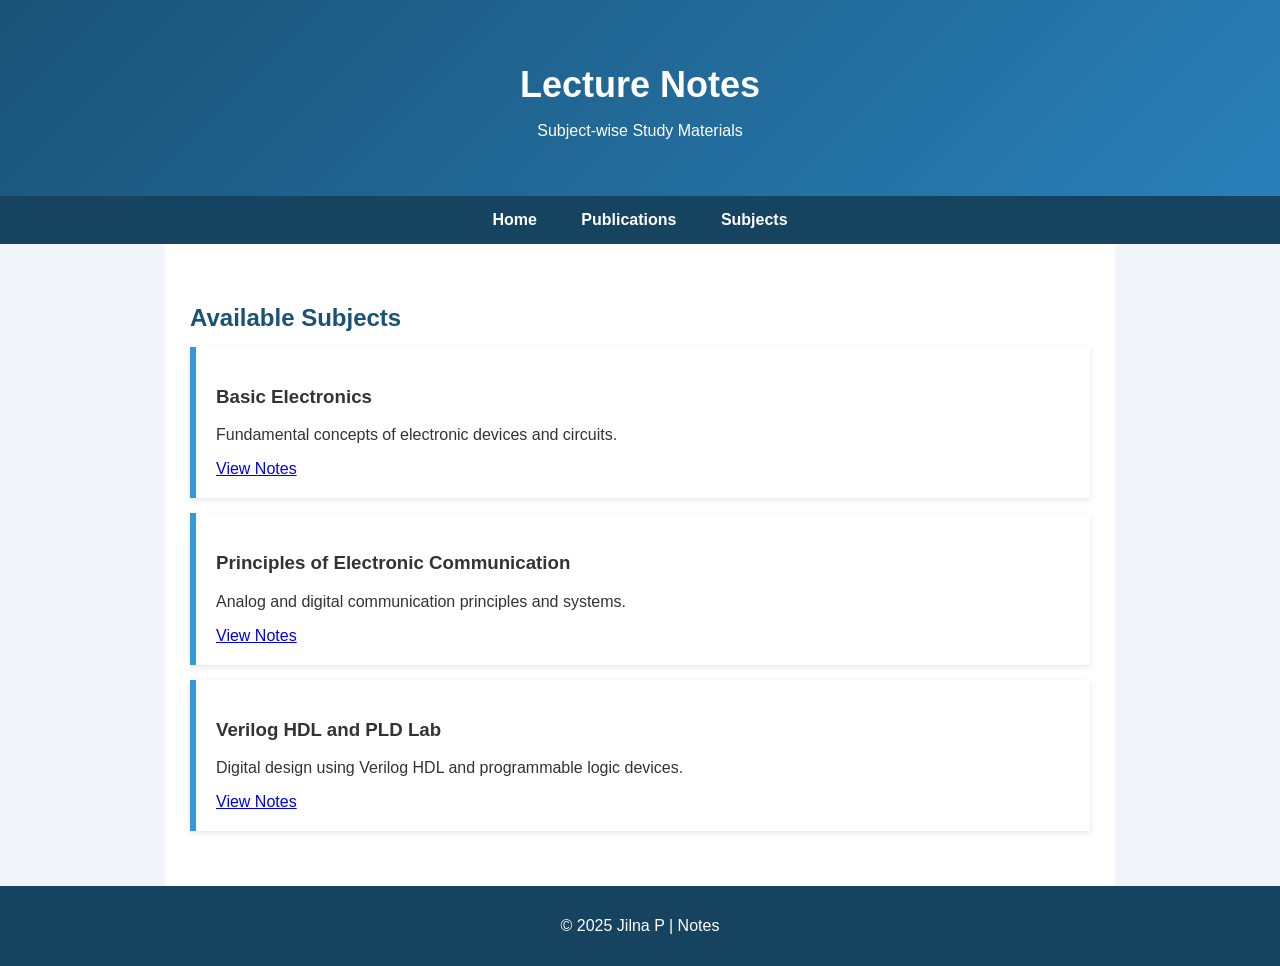
==== notes.html @ cc96728c "Create notes.html" ====
<!DOCTYPE html>
<html lang="en">
<head>
    <meta charset="UTF-8">
    <title>Notes | Jilna P</title>
    <link rel="stylesheet" href="style.css">
</head>
<body>

<header>
    <h1>Lecture Notes</h1>
    <p>Subject-wise Study Materials</p>
</header>

<nav>
    <ul>
        <li><a href="index.html">Home</a></li>
        <li><a href="publications.html">Publications</a></li>
        <li><a href="#subjects">Subjects</a></li>
    </ul>
</nav>

<section class="section light" id="subjects">
    <h2>Available Subjects</h2>

    <div class="card">
        <h3>Basic Electronics</h3>
        <p>Fundamental concepts of electronic devices and circuits.</p>
        <a href="#" class="note-link">View Notes</a>
    </div>

    <div class="card">
        <h3>Principles of Electronic Communication</h3>
        <p>Analog and digital communication principles and systems.</p>
        <a href="#" class="note-link">View Notes</a>
    </div>

    <div class="card">
        <h3>Verilog HDL and PLD Lab</h3>
        <p>Digital design using Verilog HDL and programmable logic devices.</p>
        <a href="#" class="note-link">View Notes</a>
    </div>
</section>

<footer>
    <p>© 2025 Jilna P | Notes</p>
</footer>

<script src="script.js"></script>
</body>
</html>
---- style.css ----
body {
    margin: 0;
    font-family: 'Segoe UI', Arial, sans-serif;
    background-color: #f2f6fc;
    color: #333;
}

/* Header */
header {
    background: linear-gradient(135deg, #1a5276, #2980b9);
    color: white;
    padding: 40px 20px;
    text-align: center;
}

header h1 {
    margin-bottom: 5px;
    font-size: 36px;
}

/* Navigation */
nav {
    background-color: #154360;
}

nav ul {
    list-style: none;
    padding: 0;
    margin: 0;
    text-align: center;
}

nav ul li {
    display: inline-block;
}

nav ul li a {
    color: white;
    padding: 15px 20px;
    display: inline-block;
    text-decoration: none;
    font-weight: bold;
}

nav ul li a:hover {
    background-color: #1a5276;
}

/* Sections */
.section {
    max-width: 900px;
    margin: auto;
    padding: 40px 25px;
}

.section.light {
    background-color: #ffffff;
}

h2 {
    color: #1a5276;
    margin-bottom: 15px;
}

/* Cards */
.card {
    background: white;
    padding: 20px;
    margin: 15px 0;
    border-left: 6px solid #3498db;
    box-shadow: 0 2px 6px rgba(0,0,0,0.1);
}

/* Lists */
.list {
    padding-left: 20px;
}

.list li {
    margin-bottom: 10px;
}

/* Skills */
.skills li {
    display: inline-block;
    background: #d6eaf8;
    color: #154360;
    padding: 8px 14px;
    margin: 5px;
    border-radius: 20px;
    font-size: 14px;
}

/* Publications note */
.note {
    font-style: italic;
    color: #555;
}

/* Contact */
.contact {
    background-color: #eaf2f8;
}

/* Footer */
footer {
    background-color: #154360;
    color: white;
    text-align: center;
    padding: 15px;
}
/* Publications */
.publication-list {
    padding-left: 20px;
}

.publication-list li {
    margin-bottom: 15px;
    line-height: 1.6;
    background: #ffffff;
    padding: 15px;
    border-left: 5px solid #2980b9;
    box-shadow: 0 1px 4px rgba(0,0,0,0.1);
}
.publication-list a {
    color: #1a5276;
    font-weight: bold;
    text-decoration: none;
}

.publication-list a:hover {
    text-decoration: underline;
    color: #0b3c5d;
}
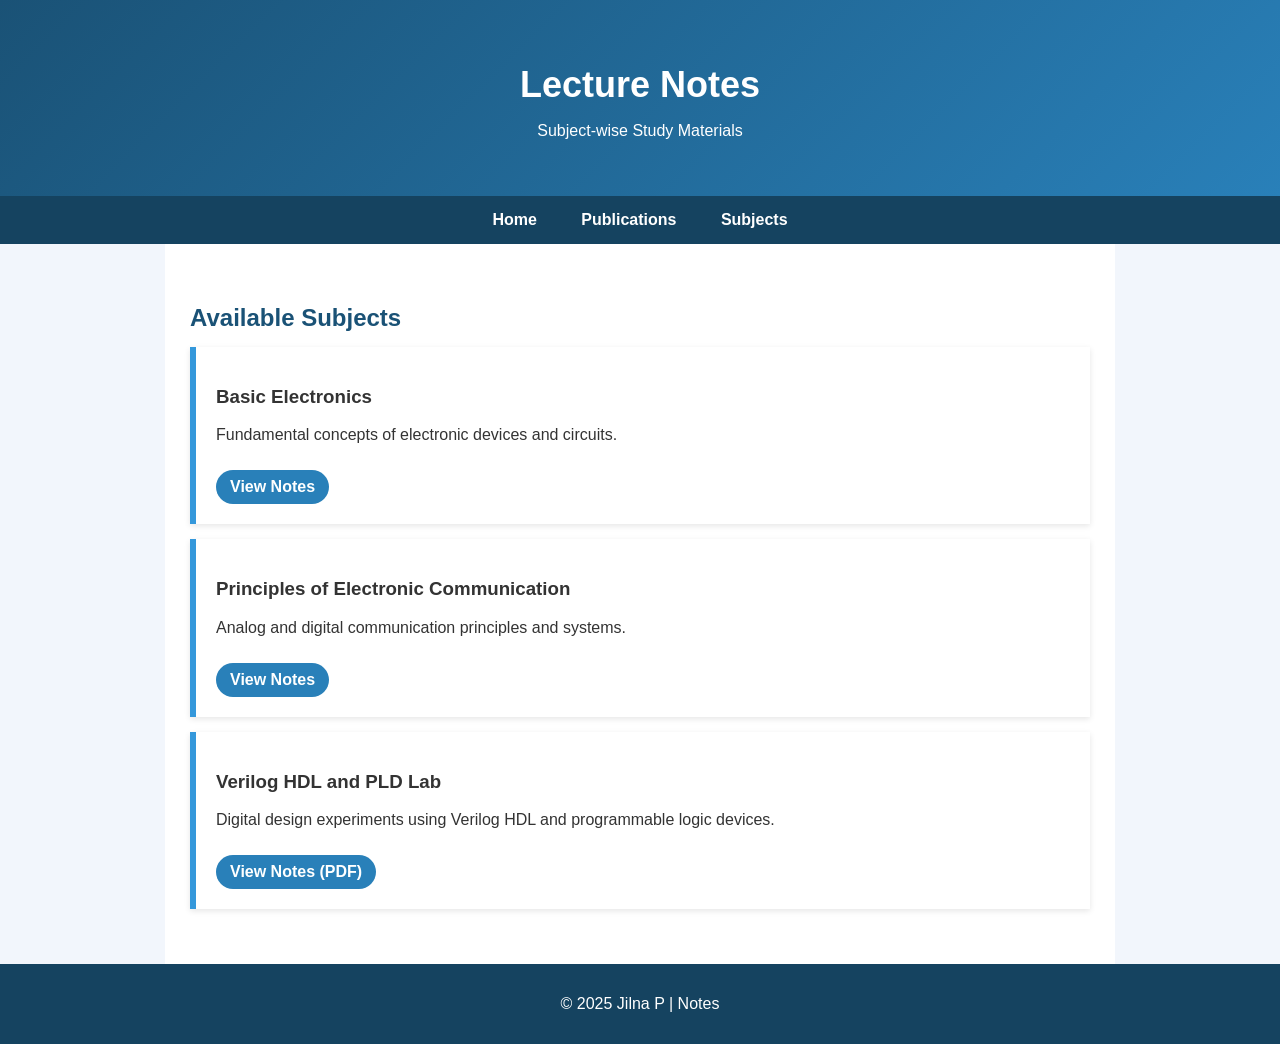
==== commit 500fc9ee: "Update notes.html" ====
--- a/notes.html
+++ b/notes.html
@@ -35,11 +35,16 @@
         <a href="#" class="note-link">View Notes</a>
     </div>
 
-    <div class="card">
-        <h3>Verilog HDL and PLD Lab</h3>
-        <p>Digital design using Verilog HDL and programmable logic devices.</p>
-        <a href="#" class="note-link">View Notes</a>
-    </div>
+   <div class="card">
+    <h3>Verilog HDL and PLD Lab</h3>
+    <p>Digital design experiments using Verilog HDL and programmable logic devices.</p>
+    <a href="VerilogLabManual.pdf"
+       class="note-link"
+       target="_blank">
+        View Notes (PDF)
+    </a>
+</div>
+
 </section>
 
 <footer>
--- a/style.css
+++ b/style.css
@@ -133,5 +133,19 @@
     color: #0b3c5d;
 }
 
+.note-link {
+    display: inline-block;
+    margin-top: 10px;
+    padding: 8px 14px;
+    background-color: #2980b9;
+    color: white;
+    text-decoration: none;
+    border-radius: 20px;
+    font-weight: bold;
+}
+
+.note-link:hover {
+    background-color: #1a5276;
+}
 
 
